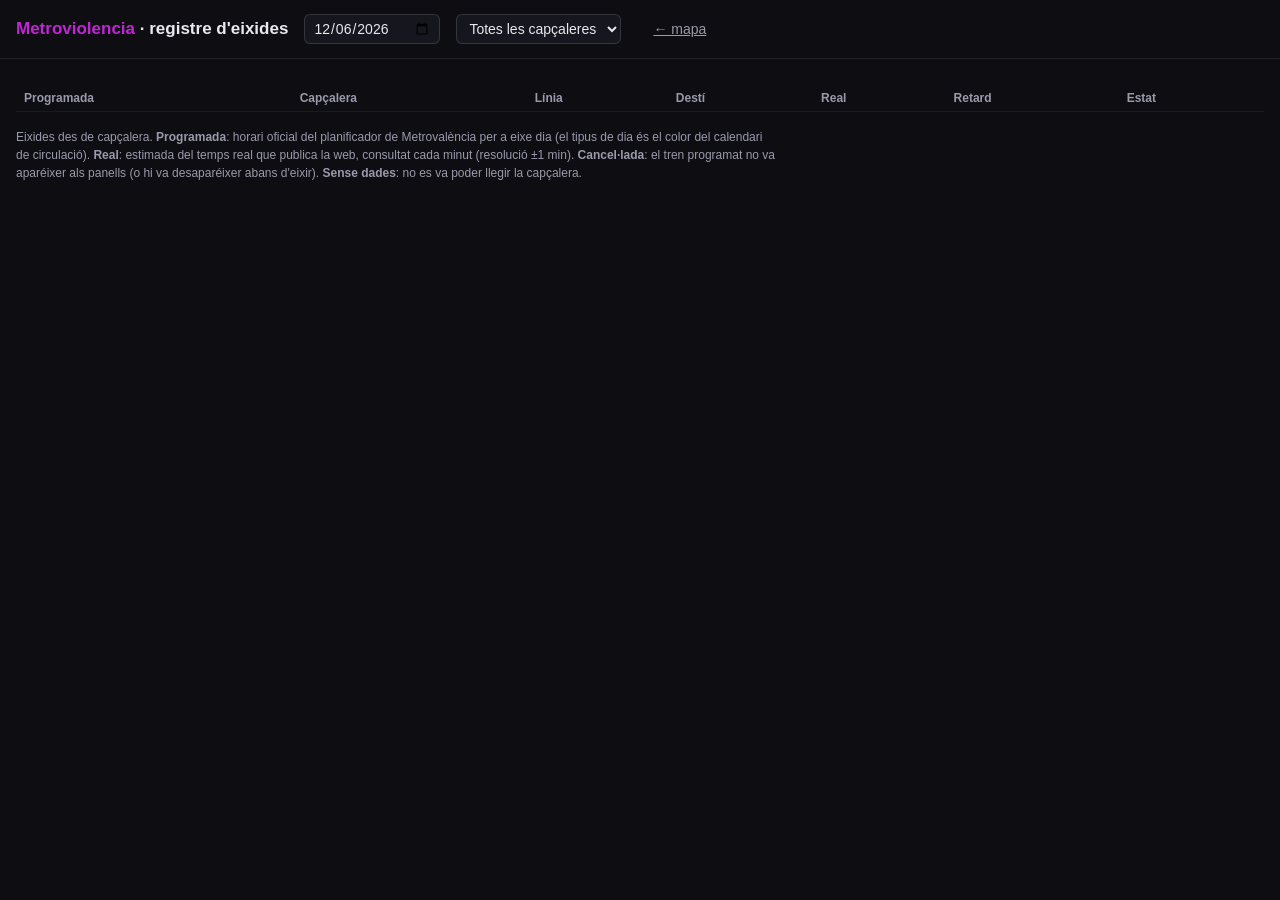
==== web/registre.html @ 4e1d73c2 "feat(registro): salidas programadas vs reales y canceladas, pull cada minuto - poller: pull fijo a 1" ====
<!doctype html>
<html lang="ca-ES-valencia">
<head>
  <meta charset="utf-8">
  <meta name="viewport" content="width=device-width, initial-scale=1">
  <title>Metroviolencia · registre d'eixides</title>
  <style>
    :root { --bg:#0d0d12; --panel:#16161f; --txt:#e8e8ef; --muted:#9a9aac; --viol:#c026d3;
            --ok:#22c55e; --ko:#ef4444; --warn:#f59e0b; --gris:#6b7280; --blau:#38bdf8; }
    * { box-sizing:border-box; }
    body { margin:0; background:var(--bg); color:var(--txt);
           font-family:-apple-system,"Segoe UI",Roboto,sans-serif; font-size:14px; }
    header { padding:14px 16px; border-bottom:1px solid #ffffff14; display:flex; flex-wrap:wrap;
             gap:10px 16px; align-items:center; }
    h1 { font-size:17px; margin:0; } h1 b { color:var(--viol); }
    a { color:var(--muted); }
    input, select { background:var(--panel); color:var(--txt); border:1px solid #ffffff22;
                    border-radius:6px; padding:5px 8px; font:inherit; }
    .tipus { display:flex; gap:6px; flex-wrap:wrap; }
    .chip { padding:2px 8px; border-radius:10px; font-size:12px; border:1px solid #ffffff22; }
    .c-blau { color:#38bdf8; } .c-verd { color:#4ade80; } .c-roig { color:#f87171; } .c-anyil { color:#a5a3e0; }
    main { padding:12px 16px 40px; }
    .kpis { display:grid; grid-template-columns:repeat(auto-fit,minmax(120px,1fr)); gap:8px; margin-bottom:14px; }
    .kpi { background:var(--panel); border-radius:10px; padding:10px 12px; cursor:pointer; border:1px solid transparent; }
    .kpi.sel { border-color:var(--viol); }
    .kpi .n { font-size:22px; font-weight:700; } .kpi .l { color:var(--muted); font-size:12px; }
    table { width:100%; border-collapse:collapse; }
    th, td { text-align:left; padding:6px 8px; border-bottom:1px solid #ffffff0d; white-space:nowrap; }
    th { color:var(--muted); font-weight:600; font-size:12px; position:sticky; top:0; background:var(--bg); }
    .lin { display:inline-block; min-width:28px; text-align:center; border-radius:4px; font-weight:700;
           font-size:12px; padding:1px 4px; color:#000; }
    .e-realizada { color:var(--ok); } .e-cancelada { color:var(--ko); font-weight:700; }
    .e-prevista { color:var(--blau); } .e-pendiente { color:var(--muted); }
    .e-sin_datos { color:var(--gris); } .e-no_programada { color:var(--warn); }
    .muted { color:var(--muted); } .wrap { overflow-x:auto; }
    .nota { color:var(--muted); font-size:12px; margin-top:16px; max-width:760px; line-height:1.5; }
  </style>
</head>
<body>
  <header>
    <h1><b>Metroviolencia</b> · registre d'eixides</h1>
    <input type="date" id="dia">
    <select id="cab"><option value="">Totes les capçaleres</option></select>
    <div class="tipus" id="tipus"></div>
    <a href="./">← mapa</a>
  </header>
  <main>
    <div class="kpis" id="kpis"></div>
    <div class="wrap"><table>
      <thead><tr><th>Programada</th><th>Capçalera</th><th>Línia</th><th>Destí</th>
        <th>Real</th><th>Retard</th><th>Estat</th></tr></thead>
      <tbody id="files"></tbody>
    </table></div>
    <p class="nota">Eixides des de capçalera. <b>Programada</b>: horari oficial del planificador
      de Metrovalència per a eixe dia (el tipus de dia és el color del calendari de circulació).
      <b>Real</b>: estimada del temps real que publica la web, consultat cada minut
      (resolució ±1 min). <b>Cancel·lada</b>: el tren programat no va aparéixer als panells
      (o hi va desaparéixer abans d'eixir). <b>Sense dades</b>: no es va poder llegir la capçalera.</p>
  </main>
<script>
const ESTATS = { realizada:"Realitzada", cancelada:"Cancel·lada", prevista:"Prevista",
                 pendiente:"Pendent", sin_datos:"Sense dades", no_programada:"No programada" };
let colors = {}, dades = null, filtreEstat = "";
const $ = (id) => document.getElementById(id);
const hm = (t) => t ? new Date(t * 1000).toLocaleTimeString("ca-ES", { hour: "2-digit", minute: "2-digit" }) : "";
const retard = (s) => s == null ? "" : (s >= 0 ? "+" : "−") + Math.round(Math.abs(s) / 60) + " min";
const esc = (s) => String(s ?? "").replace(/[&<>"]/g, (c) => ({ "&":"&amp;","<":"&lt;",">":"&gt;",'"':"&quot;" }[c]));

function lin(l) {
  if (!l) return '<span class="muted">?</span>';
  return `<span class="lin" style="background:#${colors[l] || "888"}">L${l}</span>`;
}

function pinta() {
  const cab = $("cab").value;
  const fs = dades.salidas.filter((f) => !cab || String(f.origen_id) === cab);
  const cnt = {};
  fs.forEach((f) => cnt[f.estado] = (cnt[f.estado] || 0) + 1);
  const prog = fs.filter((f) => f.ts_prog).length;
  const ret = fs.filter((f) => f.estado === "realizada").map((f) => f.retraso_s).sort((a, b) => a - b);
  const kp = [["", prog, "Programades"], ...["realizada", "cancelada", "prevista", "pendiente",
               "no_programada", "sin_datos"].map((e) => [e, cnt[e] || 0, ESTATS[e]])];
  $("kpis").innerHTML = kp.map(([e, n, l]) =>
    `<div class="kpi ${filtreEstat === e ? "sel" : ""}" data-e="${e}"><div class="n e-${e}">${n}</div><div class="l">${l}</div></div>`
  ).join("") + `<div class="kpi"><div class="n">${ret.length ? retard(ret[ret.length >> 1]) : "–"}</div><div class="l">Retard medià</div></div>`;
  $("kpis").querySelectorAll(".kpi[data-e]").forEach((k) => k.onclick = () => {
    filtreEstat = filtreEstat === k.dataset.e ? "" : k.dataset.e; pinta();
  });
  $("files").innerHTML = fs.filter((f) => !filtreEstat || f.estado === filtreEstat).map((f) => `
    <tr><td>${esc(f.hora || "—")}</td><td>${esc(f.cabecera)}</td>
      <td>${lin(f.linea_real || f.linea)}</td><td>${esc(f.destino_real || f.destino)}</td>
      <td>${hm(f.real)}</td><td>${f.estado === "realizada" || f.estado === "prevista" ? retard(f.retraso_s) : ""}</td>
      <td class="e-${f.estado}">${ESTATS[f.estado] || f.estado}</td></tr>`).join("");
}

async function carrega() {
  const r = await fetch("api/registro?dia=" + $("dia").value + "&_=" + Date.now(), { cache: "no-store" });
  dades = await r.json();
  const t = dades.tipo_dia || {};
  $("tipus").innerHTML = [["metro", "Metro"], ["tranvia", "Tramvia"], ["l10", "L10"]].map(([k, n]) => {
    const v = t[k]; if (!v) return "";
    const [c, noct] = v.split("+");
    return `<span class="chip c-${c}">${n}: ${c}${noct ? " · nocturn" : ""}</span>`;
  }).join("");
  const sel = $("cab").value, vistes = new Map();
  dades.salidas.forEach((f) => vistes.set(f.origen_id, f.cabecera));
  $("cab").innerHTML = '<option value="">Totes les capçaleres</option>' +
    [...vistes].sort((a, b) => a[1].localeCompare(b[1])).map(([id, n]) =>
      `<option value="${id}" ${String(id) === sel ? "selected" : ""}>${esc(n)}</option>`).join("");
  pinta();
}

(async function () {
  const d = new Date(); d.setMinutes(d.getMinutes() - d.getTimezoneOffset());
  $("dia").value = d.toISOString().slice(0, 10);
  try { colors = (await (await fetch("api/network")).json()).colores_comercial || {}; } catch (e) {}
  $("dia").onchange = carrega;
  $("cab").onchange = pinta;
  await carrega();
  setInterval(() => { if ($("dia").value === new Date().toISOString().slice(0, 10)) carrega(); }, 60000);
})();
</script>
</body>
</html>
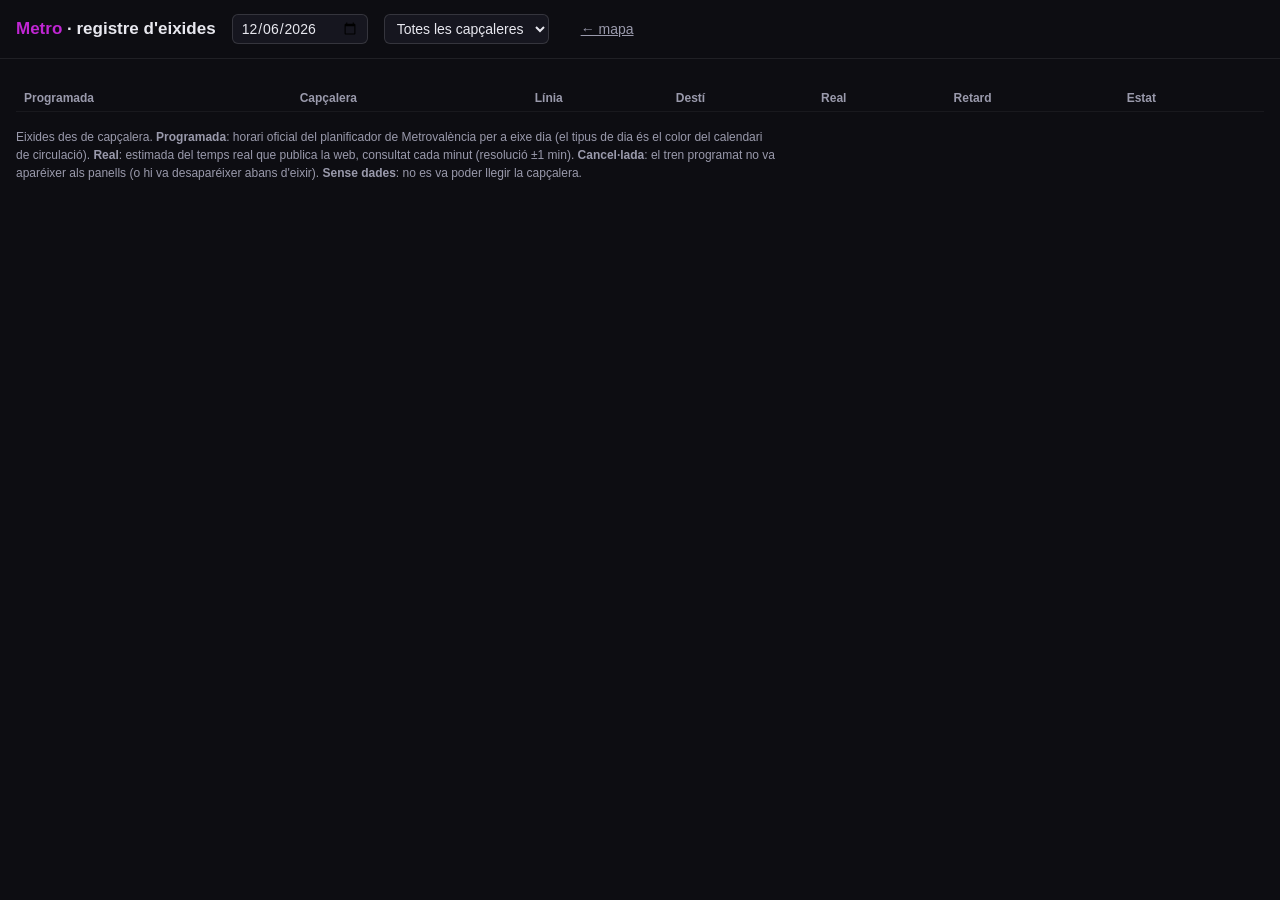
==== commit 602ad951: "metro.pr1.es: domini nou a l'arrel; metroviolencia.pr1.es redirigeix (301); el títol de la web perd " ====
--- a/web/registre.html
+++ b/web/registre.html
@@ -3,7 +3,7 @@
 <head>
   <meta charset="utf-8">
   <meta name="viewport" content="width=device-width, initial-scale=1">
-  <title>Metroviolencia · registre d'eixides</title>
+  <title>Metro · registre d'eixides</title>
   <style>
     :root { --bg:#0d0d12; --panel:#16161f; --txt:#e8e8ef; --muted:#9a9aac; --viol:#c026d3;
             --ok:#22c55e; --ko:#ef4444; --warn:#f59e0b; --gris:#6b7280; --blau:#38bdf8; }
@@ -38,7 +38,7 @@
 </head>
 <body>
   <header>
-    <h1><b>Metroviolencia</b> · registre d'eixides</h1>
+    <h1><b>Metro</b> · registre d'eixides</h1>
     <input type="date" id="dia">
     <select id="cab"><option value="">Totes les capçaleres</option></select>
     <div class="tipus" id="tipus"></div>
@@ -97,7 +97,7 @@
   const r = await fetch("api/registro?dia=" + $("dia").value + "&_=" + Date.now(), { cache: "no-store" });
   dades = await r.json();
   const t = dades.tipo_dia || {};
-  $("tipus").innerHTML = [["metro", "Metro"], ["tranvia", "Tramvia"], ["l10", "L10"]].map(([k, n]) => {
+  $("tipus").innerHTML = [["metro", "Metro"], ["tranvia", "Tramvia L4/L6/L8"], ["l10", "Tramvia L10"]].map(([k, n]) => {
     const v = t[k]; if (!v) return "";
     const [c, noct] = v.split("+");
     return `<span class="chip c-${c}">${n}: ${c}${noct ? " · nocturn" : ""}</span>`;
